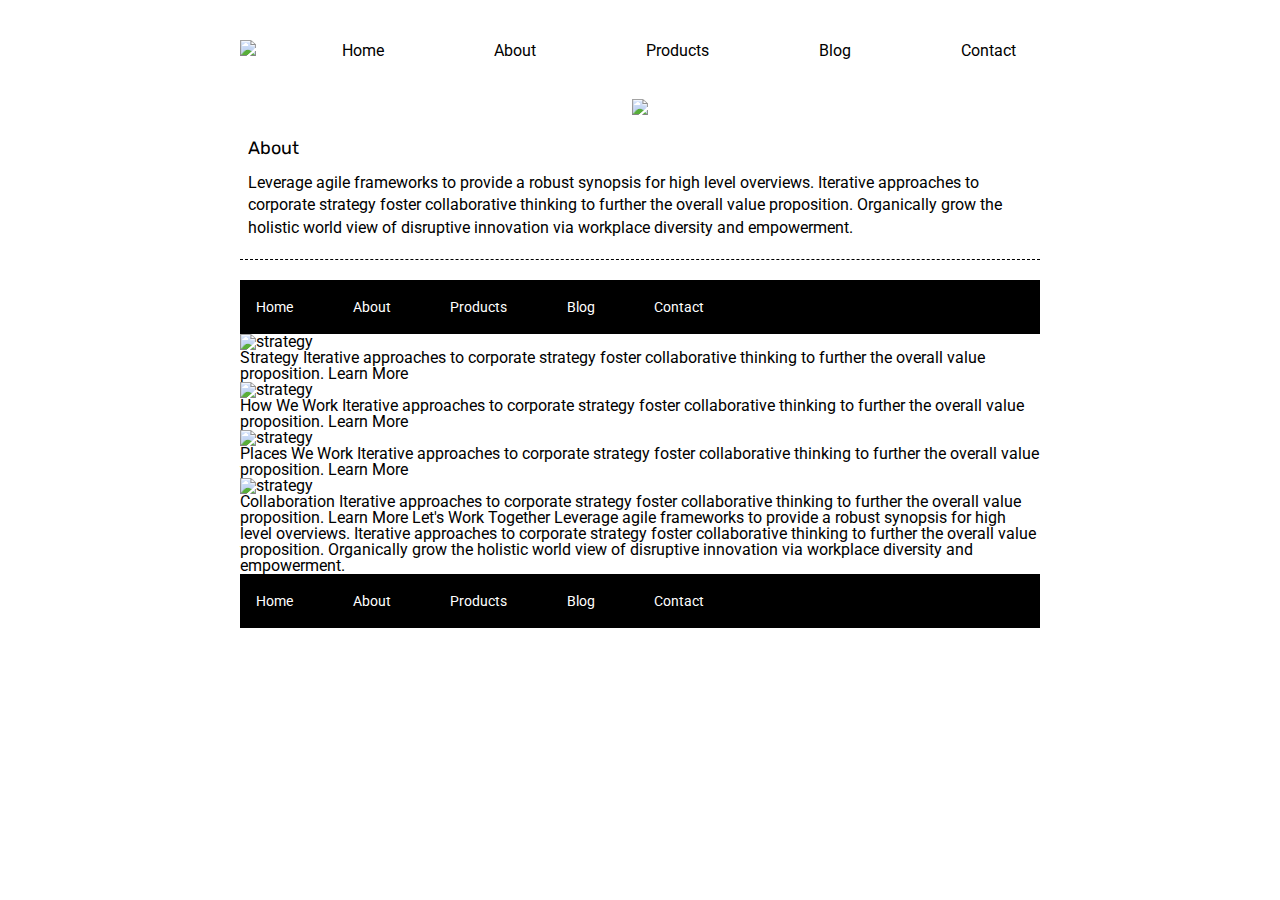
==== about.html @ 9c3aa101 "finished about header. boxes are wip" ====
<!doctype html>

<html lang="en">
<head>
  <meta charset="utf-8">

  <title>Sprint Challenge - About</title>

  <link href="https://fonts.googleapis.com/css?family=Roboto|Rubik" rel="stylesheet">
  <link rel="stylesheet" href="css/index.css">

</head>

<body>
    <div class="container about-page">
        <nav class="navbar">
            <img class="logo" src ="img/lambda-black.png">
            <a href="#">Home</a>
            <a href="about.html">About</a>
            <a href="#">Products</a>
            <a href="#">Blog</a>
            <a href="#">Contact</a>
        </nav>
        <header class="top-content">
          <img class="header-img" src= "img/jumbo-about.png">
          <div class="text-container-about">
              <h1>About</h1>
              <p>Leverage agile frameworks to provide a robust synopsis for high level overviews. Iterative approaches to corporate strategy foster collaborative thinking to further the overall value proposition. Organically grow the holistic world view of disruptive innovation via workplace diversity and empowerment.
                </p>
          </div>
        </header>
        <div class="about-body">
          <section class="about-top"></section>
          <section class="about-body"></section>
        </div>
        <footer>
            <div class="footer-text"></div>
            <nav>
                <a href="#">Home</a>
                <a href="about.html">About</a>
                <a href="#">Products</a>
                <a href="#">Blog</a>
                <a href="#">Contact</a>
            </nav>
        </footer>
       
     
    

    

    <img src="img/about-plan.png" alt="strategy">
    
    Strategy
    
    Iterative approaches to corporate strategy foster collaborative thinking to further the overall value proposition.

    Learn More



    <img src="img/about-working.png" alt="strategy">
    
    How We Work
    
    Iterative approaches to corporate strategy foster collaborative thinking to further the overall value proposition.

    Learn More



    <img src="img/about-office.png" alt="strategy">
    
    Places We Work

    Iterative approaches to corporate strategy foster collaborative thinking to further the overall value proposition.

    Learn More

    <img src="img/about-meeting.png" alt="strategy">
    
    Collaboration
    
    Iterative approaches to corporate strategy foster collaborative thinking to further the overall value proposition.

    Learn More

    Let's Work Together

    Leverage agile frameworks to provide a robust synopsis for high level overviews. Iterative approaches to corporate strategy foster collaborative thinking to further the overall value proposition. Organically grow the holistic world view of disruptive innovation via workplace diversity and empowerment.
        
      <footer>
        <nav>
          <a href="index.html">Home</a>
          <a href="#">About</a>
          <a href="#">Products</a>
          <a href="#">Blog</a>
          <a href="#">Contact</a>
        </nav>
      </footer>
    </div><!-- container -->        
</body>
</html>
---- css/index.css ----
/* http://meyerweb.com/eric/tools/css/reset/ 
   v2.0 | 20110126
   License: none (public domain)
*/

html, body, div, span, applet, object, iframe,
h1, h2, h3, h4, h5, h6, p, blockquote, pre,
a, abbr, acronym, address, big, cite, code,
del, dfn, em, img, ins, kbd, q, s, samp,
small, strike, strong, sub, sup, tt, var,
b, u, i, center,
dl, dt, dd, ol, ul, li,
fieldset, form, label, legend,
table, caption, tbody, tfoot, thead, tr, th, td,
article, aside, canvas, details, embed, 
figure, figcaption, footer, header, hgroup, 
menu, nav, output, ruby, section, summary,
time, mark, audio, video {
	margin: 0;
	padding: 0;
	border: 0;
	font-size: 100%;
	font: inherit;
	vertical-align: baseline;
}
/* HTML5 display-role reset for older browsers */
article, aside, details, figcaption, figure, 
footer, header, hgroup, menu, nav, section {
	display: block;
}
body {
	line-height: 1;
}
ol, ul {
	list-style: none;
}
blockquote, q {
	quotes: none;
}
blockquote:before, blockquote:after,
q:before, q:after {
	content: '';
	content: none;
}
table {
	border-collapse: collapse;
	border-spacing: 0;
}

* {
    box-sizing: border-box;
}

html, body {
    height: 100%;
    font-family: 'Roboto', sans-serif;
}

h1, h2, h3, h4, h5 {
    font-size: 18px;
    margin-bottom: 15px;
    font-family: 'Rubik', sans-serif;
}

p {
    line-height: 1.4;
}

.container {
    display: flex;
    flex-direction: column;
    width: 800px;
    margin: 0 auto;
}

/* ===== Navbar Styling ===== */

.navbar {
    display: flex;
    justify-content: space-between;
    align-items: baseline;
    margin: 5% 0%;
}

.navbar a {
    color: black;
    text-decoration-line: none;
    margin-right: 3%;
}

/* ===========================*/

.top-content {
    display: flex;
    flex-wrap: wrap;
    justify-content: space-evenly;
    margin-bottom: 20px;
    border-bottom: 1px dashed black;
}

.top-content .text-container {
    width: 48%;
    margin-top: 3%;
    padding: 0 1%;
    padding-bottom: 20px;  
}

.top-content .text-container-about {
    margin-top: 3%;
    padding: 0 1%;
    padding-bottom: 20px;  
}

.middle-content {
    margin-bottom: 20px;
    border-bottom: 1px dashed black;
}

.middle-content h2 {
    padding: 0 2%;
    margin-bottom: 0;
}

.middle-content .boxes {
    display: flex;
    flex-wrap: wrap;
    justify-content: space-evenly;
}

.middle-content .boxes .box {
    width: 12.5%;
    height: 100px;
    background: black;
    margin: 20px 2.5%;
    color: white;
    display: flex;
    align-items: center;
    justify-content: center;
}
/* ===== Box Colors ====== */
.middle-content .boxes .box {
    background-color: teal;
}
.middle-content .boxes .box #box2 {
    background-color: gold;

}
/* .container section #box3 {
    background-color: teal;
}.container section #box4 {
    background-color: teal;
}.container section #box5 {
    background-color: teal;
}.container section #box6 {
    background-color: teal;
}.container section #box7 {
    background-color: teal;
}.container section #box8 {
    background-color: teal;
}.container section #box9 {
    background-color: teal;
}.container section #box1 {
    background-color: teal;
}
/* ======================= */
.bottom-content {
    display: flex;
    margin: 0 2% 20px;
    justify-content: space-around;
}

.bottom-content .text-container {
    padding-right: 4%;
}

.bottom-content .text-container:last-child {
    padding-right: 0;
}

footer {
    width: 100%;
    background: black;
}

footer nav {
    width: 60%;
    display: flex;
    justify-content: space-between;
    align-items: center;
    padding: 20px 2%;
    font-size: 14px;
}

footer nav a {
    color: white;
    text-decoration: none;
}
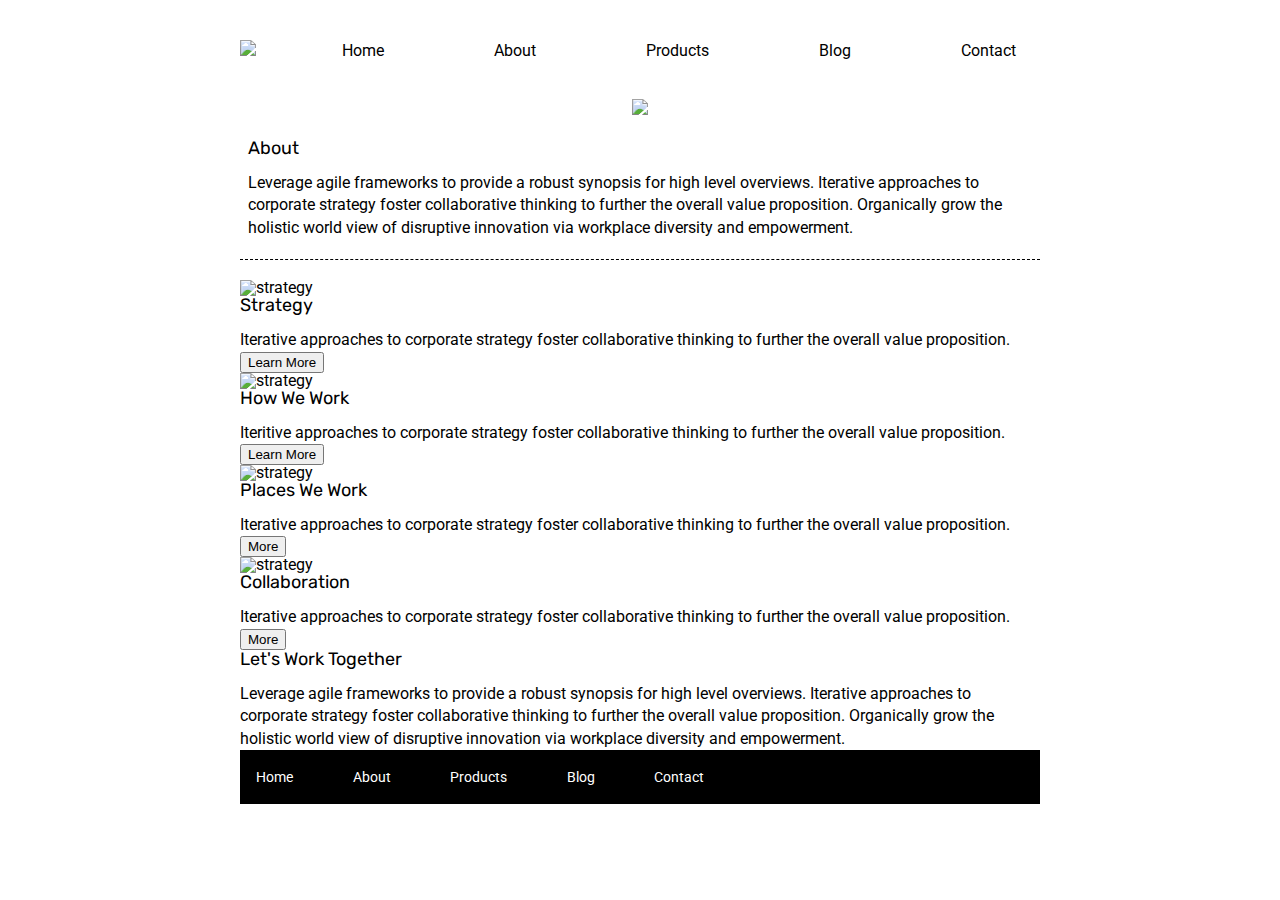
==== commit c3a1eaa7: "finished html layout before css styling for about body and footer" ====
--- a/about.html
+++ b/about.html
@@ -30,65 +30,39 @@
           </div>
         </header>
         <div class="about-body">
-          <section class="about-top"></section>
-          <section class="about-body"></section>
+          <section class="about-top">
+            <div class="about-top-left">
+                <img src="img/about-plan.png" alt="strategy">
+                <h2>Strategy</h2>
+                <p>Iterative approaches to corporate strategy foster collaborative thinking to further the overall value proposition.</p>
+                <button>Learn More</button>
+            </div>
+            <div class="about-top-right">
+                <img src="img/about-working.png" alt="strategy">
+                <h2>How We Work</h2>
+                <p>Iteritive approaches to corporate strategy foster collaborative thinking to further the overall value proposition.</p>
+                <button>Learn More</button> 
+            </div>
+          </section>
+          <section class="about-bottom">
+            <div class="about-bottom-left">
+                <img src="img/about-office.png" alt="strategy">
+                <h2>Places We Work</h2>
+                <p>Iterative approaches to corporate strategy foster collaborative thinking to further the overall value proposition.</p>
+                <button>More</button>
+            </div>
+            <div class="about-bottom-right">
+                <img src="img/about-meeting.png" alt="strategy">
+                <h2>Collaboration</h2>
+                <p>Iterative approaches to corporate strategy foster collaborative thinking to further the overall value proposition.</p>
+                <button>More</button>
+            </div>
+          </section>
         </div>
-        <footer>
-            <div class="footer-text"></div>
-            <nav>
-                <a href="#">Home</a>
-                <a href="about.html">About</a>
-                <a href="#">Products</a>
-                <a href="#">Blog</a>
-                <a href="#">Contact</a>
-            </nav>
-        </footer>
-       
-     
-    
-
-    
-
-    <img src="img/about-plan.png" alt="strategy">
-    
-    Strategy
-    
-    Iterative approaches to corporate strategy foster collaborative thinking to further the overall value proposition.
-
-    Learn More
-
-
-
-    <img src="img/about-working.png" alt="strategy">
-    
-    How We Work
-    
-    Iterative approaches to corporate strategy foster collaborative thinking to further the overall value proposition.
-
-    Learn More
-
-
-
-    <img src="img/about-office.png" alt="strategy">
-    
-    Places We Work
-
-    Iterative approaches to corporate strategy foster collaborative thinking to further the overall value proposition.
-
-    Learn More
-
-    <img src="img/about-meeting.png" alt="strategy">
-    
-    Collaboration
-    
-    Iterative approaches to corporate strategy foster collaborative thinking to further the overall value proposition.
-
-    Learn More
-
-    Let's Work Together
-
-    Leverage agile frameworks to provide a robust synopsis for high level overviews. Iterative approaches to corporate strategy foster collaborative thinking to further the overall value proposition. Organically grow the holistic world view of disruptive innovation via workplace diversity and empowerment.
-        
+        <div class="bottom-text">
+            <h2>Let's Work Together</h2>
+            <p>Leverage agile frameworks to provide a robust synopsis for high level overviews. Iterative approaches to corporate strategy foster collaborative thinking to further the overall value proposition. Organically grow the holistic world view of disruptive innovation via workplace diversity and empowerment.</p>
+        </div>
       <footer>
         <nav>
           <a href="index.html">Home</a>
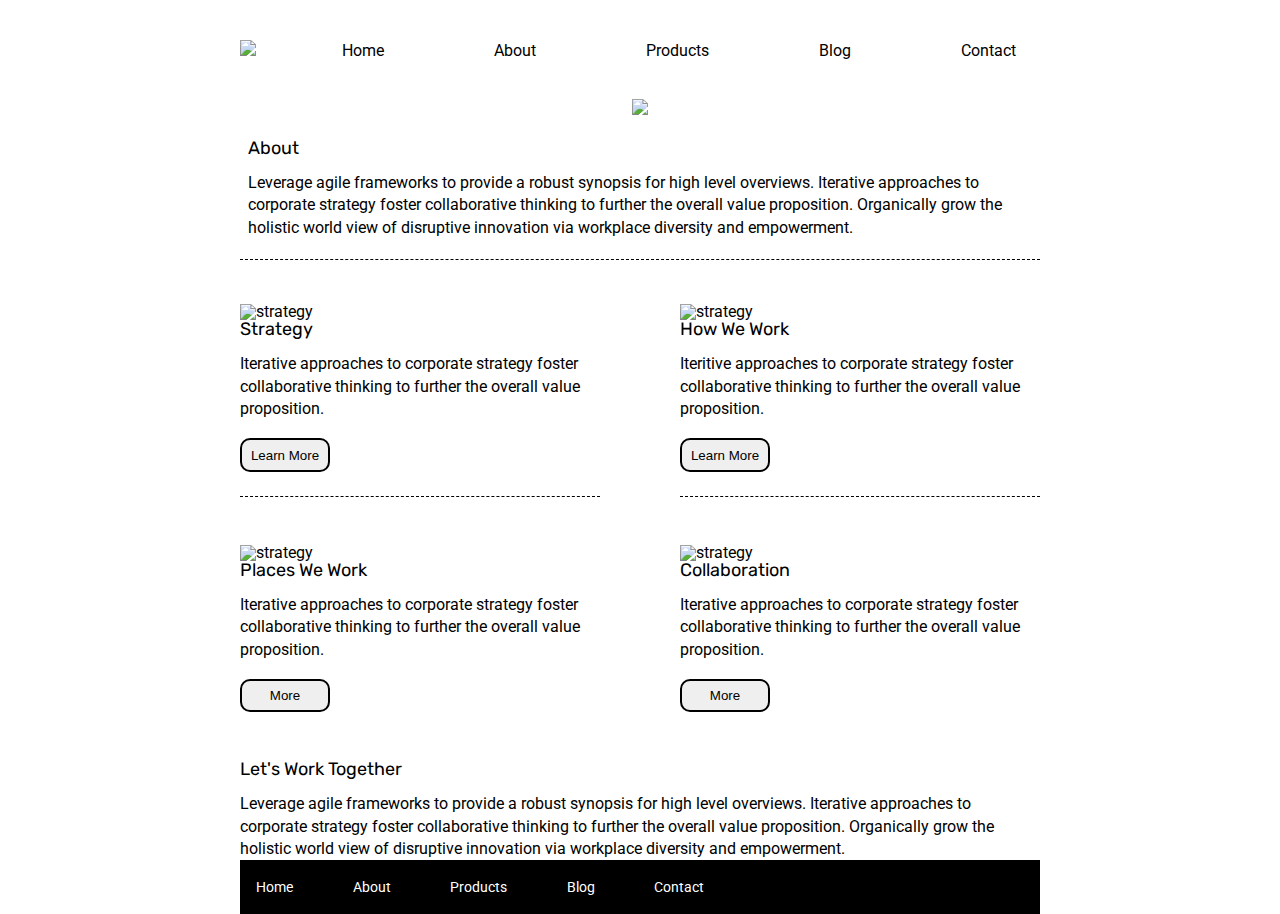
==== commit 49d073ca: "finished styling the about body" ====
--- a/about.html
+++ b/about.html
@@ -29,7 +29,6 @@
                 </p>
           </div>
         </header>
-        <div class="about-body">
           <section class="about-top">
             <div class="about-top-left">
                 <img src="img/about-plan.png" alt="strategy">
@@ -58,7 +57,6 @@
                 <button>More</button>
             </div>
           </section>
-        </div>
         <div class="bottom-text">
             <h2>Let's Work Together</h2>
             <p>Leverage agile frameworks to provide a robust synopsis for high level overviews. Iterative approaches to corporate strategy foster collaborative thinking to further the overall value proposition. Organically grow the holistic world view of disruptive innovation via workplace diversity and empowerment.</p>
--- a/css/index.css
+++ b/css/index.css
@@ -176,7 +176,56 @@
 .bottom-content .text-container:last-child {
     padding-right: 0;
 }
-
+/* ====== About Page Styling ===== */
+.about-top {
+    display: flex;
+    justify-content: space-between;
+}
+.about-top-left {
+   display: flex;
+   flex-direction: column;
+   width: 45%;
+   margin: 3% 0%;
+   padding-bottom: 3%;
+   border-bottom: 1px dashed black;
+}
+
+.about-top-right{
+    display: flex;
+    flex-direction: column;
+    width: 45%;
+    margin: 3% 0%;
+    padding-bottom: 3%;
+    border-bottom: 1px dashed black;
+}
+
+button {
+    padding: 2%;
+    width: 25%;
+    margin-top: 5%;
+    border: 2px solid black; 
+    border-radius: 10px;
+}
+
+.about-bottom{
+    display: flex;
+    justify-content: space-between;
+}
+.about-bottom-left {
+    display: flex;
+    flex-direction: column;
+    margin: 3% 0%;
+    padding-bottom: 3%;
+    width: 45%;
+}
+.about-bottom-right {
+    display: flex;
+    flex-direction: column;
+    margin: 3% 0%;
+    padding-bottom: 3%;
+    width: 45%;
+}
+/* ===============================*/
 footer {
     width: 100%;
     background: black;
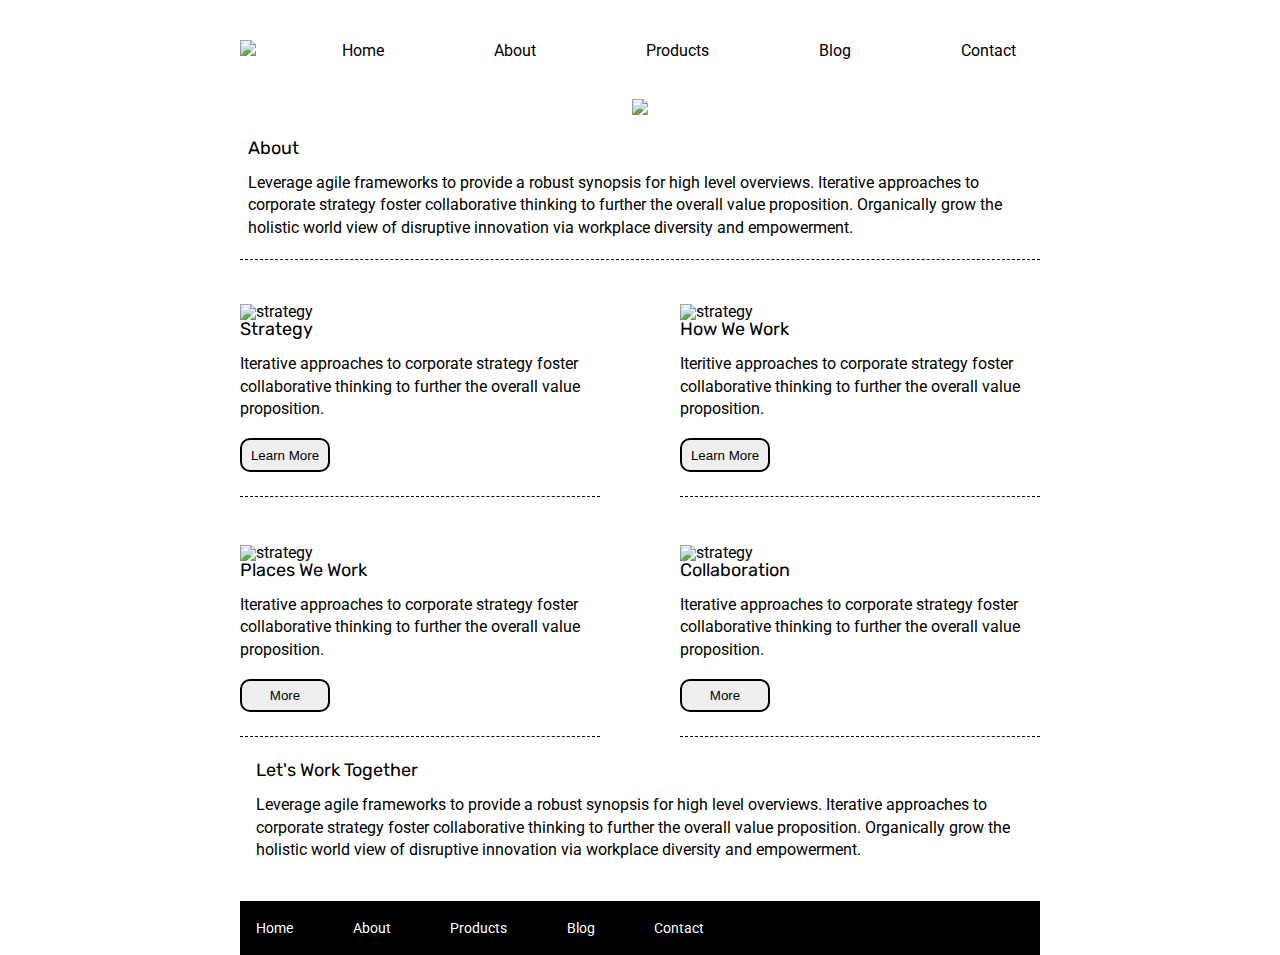
==== commit d344a185: "finished About Page" ====
--- a/about.html
+++ b/about.html
@@ -15,7 +15,7 @@
     <div class="container about-page">
         <nav class="navbar">
             <img class="logo" src ="img/lambda-black.png">
-            <a href="#">Home</a>
+            <a href="index.html">Home</a>
             <a href="about.html">About</a>
             <a href="#">Products</a>
             <a href="#">Blog</a>
--- a/css/index.css
+++ b/css/index.css
@@ -217,6 +217,7 @@
     margin: 3% 0%;
     padding-bottom: 3%;
     width: 45%;
+    border-bottom: 1px dashed black;
 }
 .about-bottom-right {
     display: flex;
@@ -224,8 +225,18 @@
     margin: 3% 0%;
     padding-bottom: 3%;
     width: 45%;
+    border-bottom: 1px dashed black;
 }
 /* ===============================*/
+/* ====== Footer ====== */
+
+.bottom-text {
+    display: flex;
+    flex-direction: column;
+    justify-content: flex-start;
+    margin-bottom: 5%;
+    margin-left: 2%;
+}
 footer {
     width: 100%;
     background: black;
